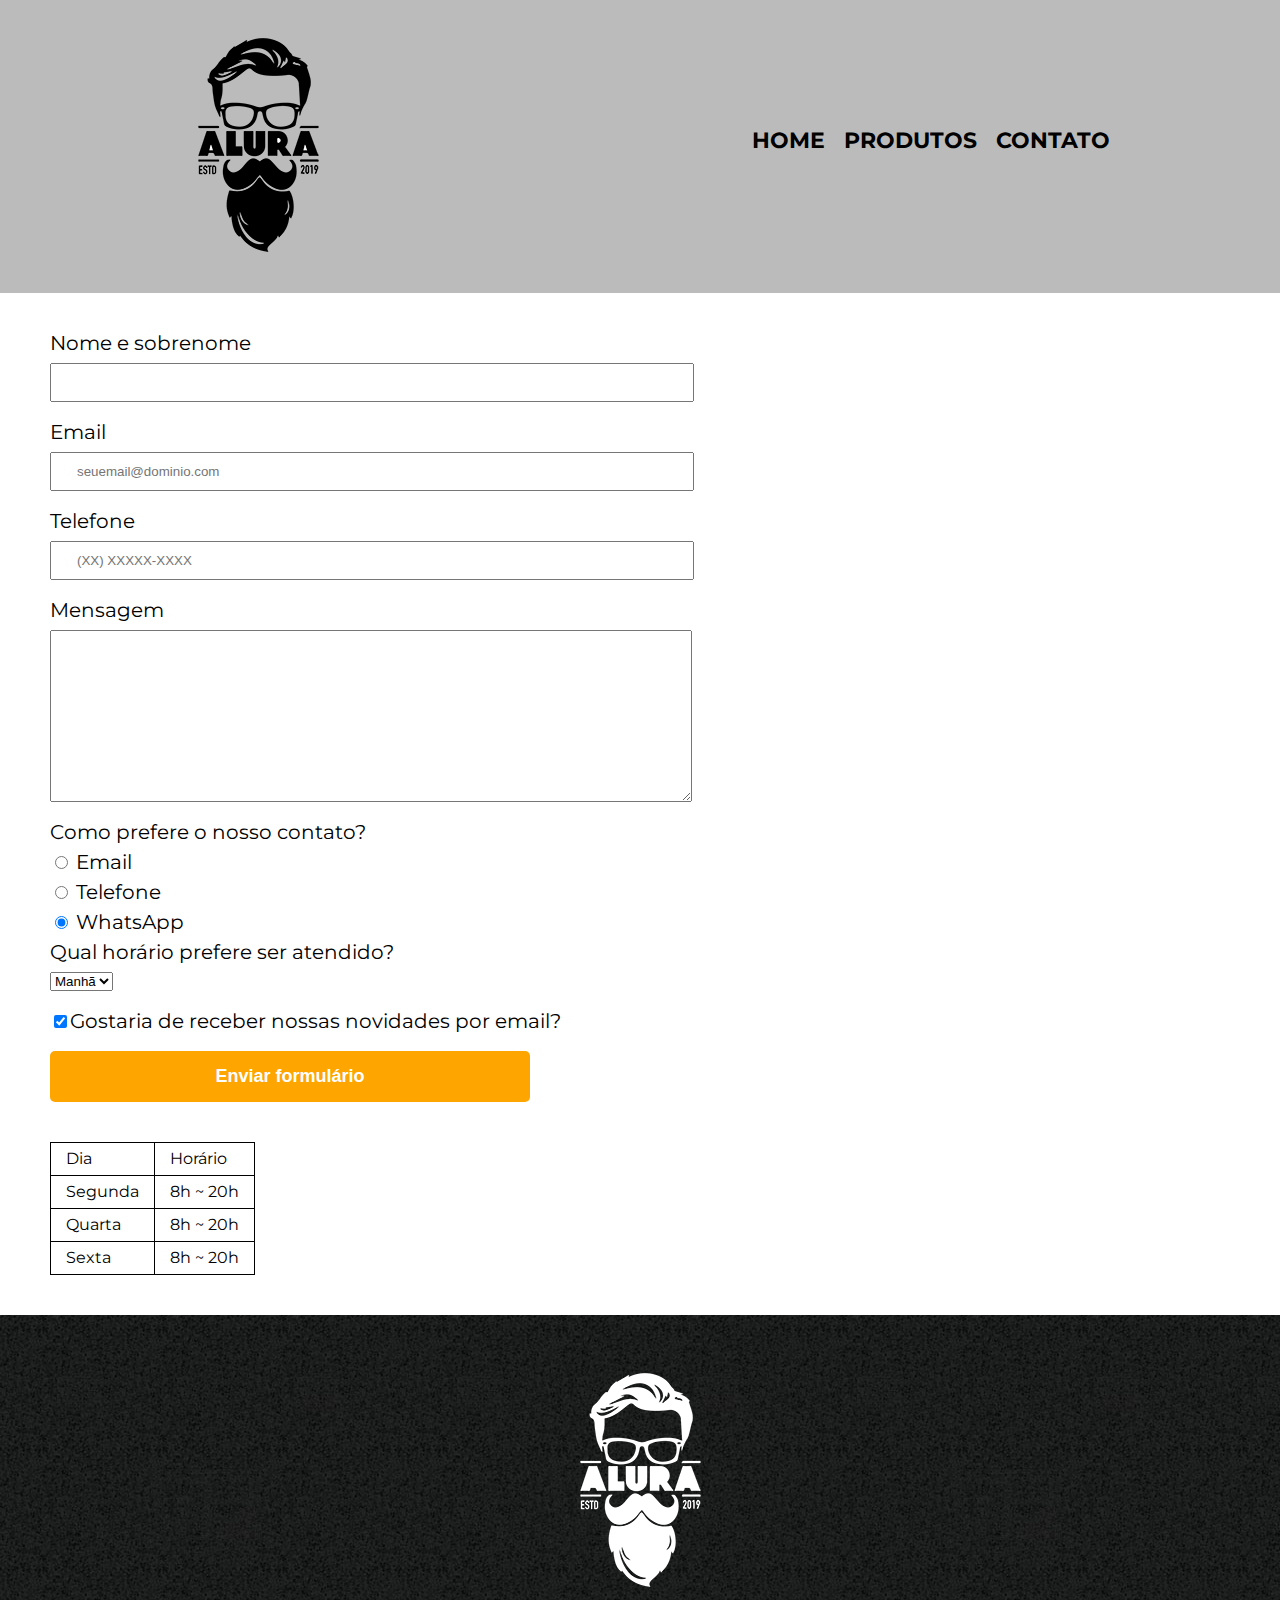
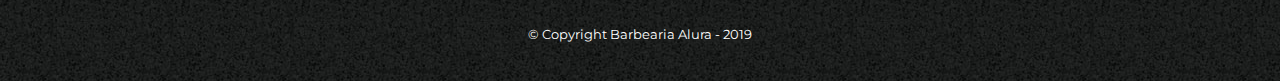
==== contato.html @ 8f4c0c02 "adicionado envio de email formspree" ====
<!DOCTYPE html>
<html lang="pt-br">
	<head>
		<meta charset="UTF-8">
		<meta name="viewport" content="width=device-width">
		<title>Contato - Barbearia Alura</title>
		<link rel="shortcut icon" href="logo.png">
		<link rel="stylesheet" href="reset.css">
		<link rel="stylesheet" href="style.css">
		<link href="https://fonts.googleapis.com/css?family=Montserrat&display=swap" rel="stylesheet">
	</head>
	<body>
		<header>
			<div class="caixa">
				<h1><img src="logo.png" alt="Logo da Barbearia Alura"></h1>

				<nav>
					<ul>
						<li><a href="index.html">Home</a></li>
						<li><a href="produtos.html">Produtos</a></li>
						<li><a href="contato.html">Contato</a></li>
					</ul>
				</nav>
			</div>
		</header>

		<main>
			<form class="formlularios" action="https://formspree.io/f/xyyvegln" method="POST">
				<label for="nomesobrenome">Nome e sobrenome</label>
				<input type="text" name="Nome" id="nomesobrenome" class="input-padrao" required>

				<label for="email">Email</label>
				<input type="email" name="e-mail" id="email" class="input-padrao" required placeholder="seuemail@dominio.com">

				<label for="telefone">Telefone</label>
				<input type="tel" name="Telefone" id="telefone" class="input-padrao" required placeholder="(XX) XXXXX-XXXX">

				<label for="mensagem">Mensagem</label>
				<textarea name="Mensagem" cols="70" rows="10" id="mensagem" class="input-padrao" required></textarea>

				<fieldset>
					<legend>Como prefere o nosso contato?</legend>
					<label for="radio-email"><input type="radio" name="contato" value="email" id="radio-email"> Email</label>
					
					<label for="radio-telefone"><input type="radio" name="contato" value="telefone" id="radio-telefone"> Telefone</label>
					
					<label for="radio-whatsapp"><input type="radio" name="contato" value="whatsapp" id="radio-whatsapp" checked> WhatsApp</label>
				</fieldset>

				<fieldset>
					<legend>Qual horário prefere ser atendido?</legend>
					<select class="hora-escolha" name="Hoário">
						<option>Manhã</option>
						<option>Tarde</option>
						<option>Noite</option>
					</select>
				</fieldset>

				<label class="checkbox"><input type="checkbox" name="Newsletter" checked>Gostaria de receber nossas novidades por email?</label>

				<input type="submit" value="Enviar formulário" class="enviar">
			</form>

			<table class="tabela-hora">
				<tr>
					<td>Dia</td>
					<td>Horário</td>
				</tr>
				<tr>
					<td>Segunda</td>
					<td>8h ~ 20h</td>
				</tr>
				<tr>
					<td>Quarta</td>
					<td>8h ~ 20h</td>
				</tr>
				<tr>
					<td>Sexta</td>
					<td>8h ~ 20h</td>
				</tr>
			</table>
		</main>

		<footer>
			<img src="logo-branco.png" alt="Logo da Barbearia Alura">
			<p class="copyright">&copy; Copyright Barbearia Alura - 2019</p>
		</footer>
	</body>
</html>
---- style.css ----
body {
	font-family: 'Montserrat', sans-serif;
}

header {
	background: #BBBBBB;
	padding: 20px 0;
}

.caixa {
	position: relative;
	width: 940px;
	margin: 0 auto;
}

nav {
	position: absolute;
	top: 110px;
	right: 0;
}

nav li {
	display: inline;
	margin: 0 0 0 15px;
}

nav a {
	text-transform: uppercase;
	color: #000000;
	font-weight: bold;
	font-size: 22px;
	text-decoration: none;
}

nav a:hover {
	color: #C78C19;
	text-decoration: underline;
}

.produtos {
	width: 940px;
	margin: 0 auto;
	padding: 50px 0;
}

.produtos li {
	display: inline-block;
	text-align: center;
	width: 30%;
	vertical-align: top;
	margin: 0 1.5%;
	padding: 30px 10px;
	box-sizing: border-box;
	border: 2px solid #000000;
	border-radius: 10px;
}

.produtos li:hover {
	border-color: #C78C19;
}

.produtos li:active {
	border-color: #088C19;	
}

.produtos li:hover h2 {
	font-size: 34px;
}

.produtos h2 {
	font-size: 30px;
	font-weight: bold;
}

.produto-descricao {
	font-size: 18px;
}

.produto-preco {
	font-size: 22px;
	font-weight: bold;
	margin-top: 10px;
}

footer {
	text-align: center;
	background: url("bg.jpg");
	padding: 40px 0;
}

.copyright {
	color: #FFFFFF;
	font-size: 13px;
	margin: 20px 0 0;
}

main {
	
}

form {
	margin: 40px 0;
	padding: 0 50px
}

form label, form legend {
	display:block;
	font-size: 20px;
	margin: 0 0 10px;
}

.input-padrao {
	display: block;
	margin: 0 0 20px;
	padding: 10px 25px;
	width: 50%;
}

.checkbox {
	margin: 20px 0;
}

.enviar {
	width:480px;
	padding: 15px 0;
	background: orange;
	color: white;
	font-weight: bold;
	font-size: 18px;
	border: none;
	border-radius: 5px;
	transition: 1s all;
	cursor: pointer;
}

.enviar:hover {
	background: darkorange;
	transform: scale(1.2);
}

table {
	margin: 20px 0 40px;
}

.tabela-hora {
	margin: 20px 0 40px 50px
}

thead {
	background: #555555;
	color: white;
	font-weight: bold;
}

td, th {
	border: 1px solid #000000;
	padding: 8px 15px;
}

::-webkit-scrollbar {
	display: none;
}


/* css da página inicial */
.banner {
	width:100%;
}

.titulo-principal {
	text-align: center;
	font-weight: bold;
	font-size: 2em;
	margin: 0 0 1em;
	clear: left;
}

.principal {
	padding: 3em 0;
	background: #FEFEFE;
	width: 940px;
	margin: 0 auto;
}

.principal p {
	margin: 0 0 1em;
}

.principal strong {
	font-weight: bold;
}

.principal em {
	font-style: italic;
}

.utensilios {
	width: 120px;
	float: left;
	margin: 0 20px 20px 0;
}

.mapa {
	padding: 3em 0;
	background: linear-gradient(#FEFEFE, #888888);
}

.mapa-conteudo {
	width: 940px;
	margin: 0 auto;
}

.mapa p {
	margin: 0 0 2em;
	text-align: center;
}

.beneficios {
	padding: 3em 0;
	background: #888888;
}

.conteudo-beneficios {
	width: 640px;
	margin: 0 auto;
}

.lista-beneficios {
	width: 40%;
	display: inline-block;
	vertical-align: top;
}

.itens {
	line-height: 1.5;
}

.itens:before {
    content: "★";
}

.itens:first-child {
	font-weight: bold;
}

.imagem-beneficios {
	width: 60%;
	opacity: 1;
	transition: 400ms;
	box-shadow: 10px 10px 10px 0 #000000;
}

.imagem-beneficios:hover {
	opacity: 0.3;
}

.video {
	width: 560px;
	margin: 2em auto;
}

/*Acessando em resolução menor*/

@media screen and (max-width: 940px) {
	.caixa, .principal, .conteudo-beneficios, .mapa-conteudo, .video, .produtos {
		width: auto;
		padding: 30px;
	}

	.caixa {
		text-align: center;
	}

	h1 {
		text-align: center;
	}

	nav {
		position: static;
	}

	.lista-beneficios, .imagem-beneficios {
		width: 100%;
	}

	.produtos li {
		display: block;
		text-align: center;
		width: 70%;
		margin: 20px auto;
		padding: 20px 10px;
	}

	.produtos li:hover h2 {
		font-size: 32px;
	}

	.produtos img {
		width: 80%;
	}	

	.input-padrao {
		width:80%;
	}

	.enviar {
		width:80%;
}

/*Acessando pelo celular*/

@media screen and (max-width: 480px) {
	.caixa, .principal, .conteudo-beneficios, .mapa-conteudo, .video, .produtos {
		width: auto;
		padding: 10px;
	}

	h1 {
		text-align: center;
	}

	nav {
		position: static;
	}

	.lista-beneficios, .imagem-beneficios, .enviar {
		width: 100%;
	}

	.produtos li {
		display: block;
		text-align: center;
		width: 70%;
		margin: 20px auto;
		padding: 20px 10px;
	}

	.produtos li:hover h2 {
		font-size: 32px;
	}

	.produtos img {
		width: 80%;
	}
}
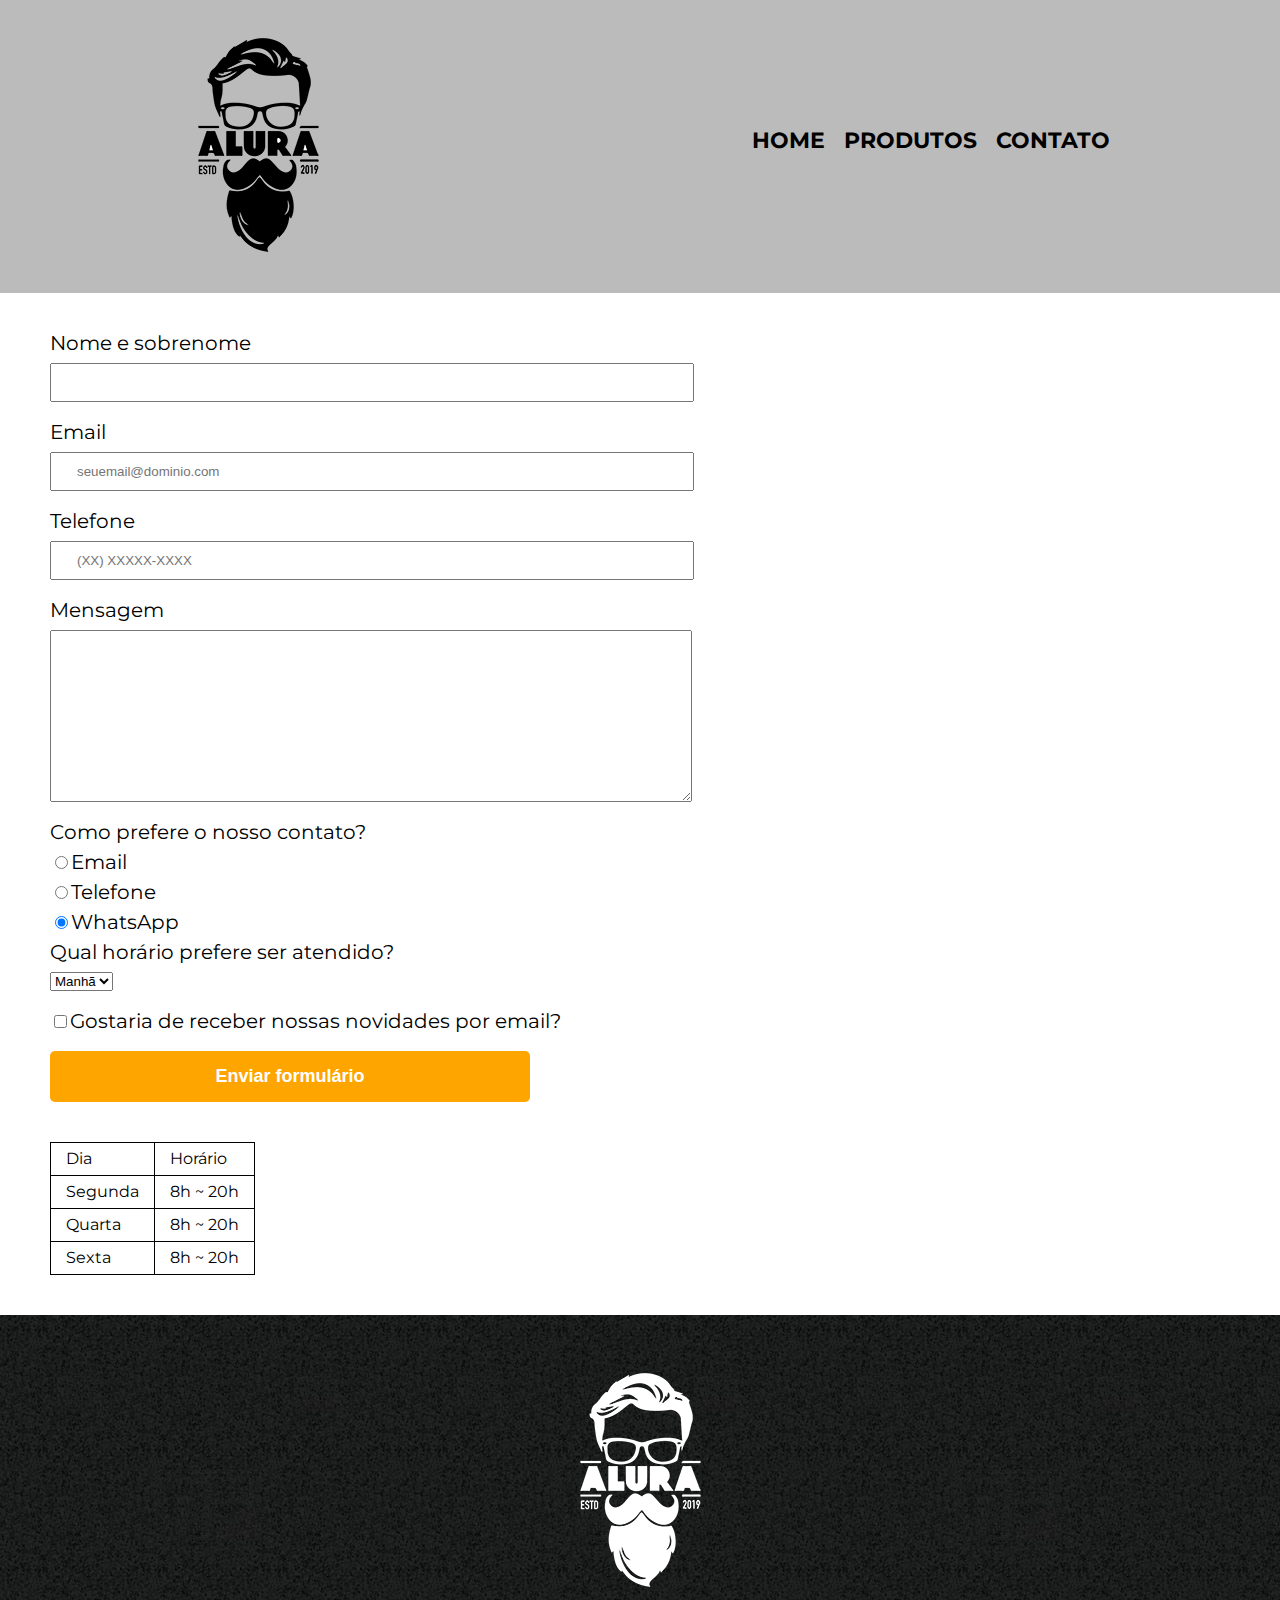
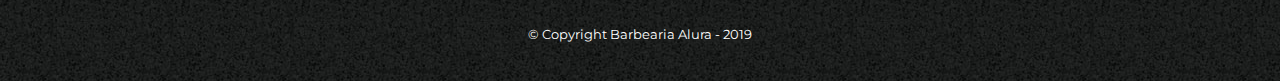
==== commit 3f114cd2: "enviar resposta completa" ====
--- a/contato.html
+++ b/contato.html
@@ -8,6 +8,8 @@
 		<link rel="stylesheet" href="reset.css">
 		<link rel="stylesheet" href="style.css">
 		<link href="https://fonts.googleapis.com/css?family=Montserrat&display=swap" rel="stylesheet">
+		<script src="https://ajax.googleapis.com/ajax/libs/jquery/2.1.1/jquery.min.js"></script>
+		<script type="text/javascript" src="script.js"></script>
 	</head>
 	<body>
 		<header>
@@ -25,7 +27,7 @@
 		</header>
 
 		<main>
-			<form class="formlularios" action="https://formspree.io/f/xyyvegln" method="POST">
+			<form class="formlularios" id="formularios" action= "javascript:enviarForm()" method="POST">
 				<label for="nomesobrenome">Nome e sobrenome</label>
 				<input type="text" name="Nome" id="nomesobrenome" class="input-padrao" required>
 
@@ -33,18 +35,18 @@
 				<input type="email" name="e-mail" id="email" class="input-padrao" required placeholder="seuemail@dominio.com">
 
 				<label for="telefone">Telefone</label>
-				<input type="tel" name="Telefone" id="telefone" class="input-padrao" required placeholder="(XX) XXXXX-XXXX">
+				<input type="tel" maxlength="15" name="Telefone" id="telefone" class="input-padrao" required placeholder="(XX) XXXXX-XXXX" onkeyup="handlePhone(event)">
 
 				<label for="mensagem">Mensagem</label>
 				<textarea name="Mensagem" cols="70" rows="10" id="mensagem" class="input-padrao" required></textarea>
 
 				<fieldset>
 					<legend>Como prefere o nosso contato?</legend>
-					<label for="radio-email"><input type="radio" name="contato" value="email" id="radio-email"> Email</label>
+					<label for="radio-email"><input type="radio" name="contato" value="email" id="radio-email">Email</label>
 					
-					<label for="radio-telefone"><input type="radio" name="contato" value="telefone" id="radio-telefone"> Telefone</label>
+					<label for="radio-telefone"><input type="radio" name="contato" value="telefone" id="radio-telefone">Telefone</label>
 					
-					<label for="radio-whatsapp"><input type="radio" name="contato" value="whatsapp" id="radio-whatsapp" checked> WhatsApp</label>
+					<label for="radio-whatsapp"><input type="radio" name="contato" value="whatsapp" id="radio-whatsapp" checked>WhatsApp</label>
 				</fieldset>
 
 				<fieldset>
@@ -56,9 +58,9 @@
 					</select>
 				</fieldset>
 
-				<label class="checkbox"><input type="checkbox" name="Newsletter" checked>Gostaria de receber nossas novidades por email?</label>
+				<label class="checkbox"><input type="checkbox" name="Newsletter" id="newsletter">Gostaria de receber nossas novidades por email?</label>
 
-				<input type="submit" value="Enviar formulário" class="enviar">
+				<input type="submit" value="Enviar formulário" class="enviar" id="enviar" onclick="enviarForm()">
 			</form>
 
 			<table class="tabela-hora">
--- a/style.css
+++ b/style.css
@@ -233,14 +233,11 @@
 
 .itens {
 	line-height: 1.5;
+	font-weight: bold;
 }
 
 .itens:before {
     content: "★";
-}
-
-.itens:first-child {
-	font-weight: bold;
 }
 
 .imagem-beneficios {
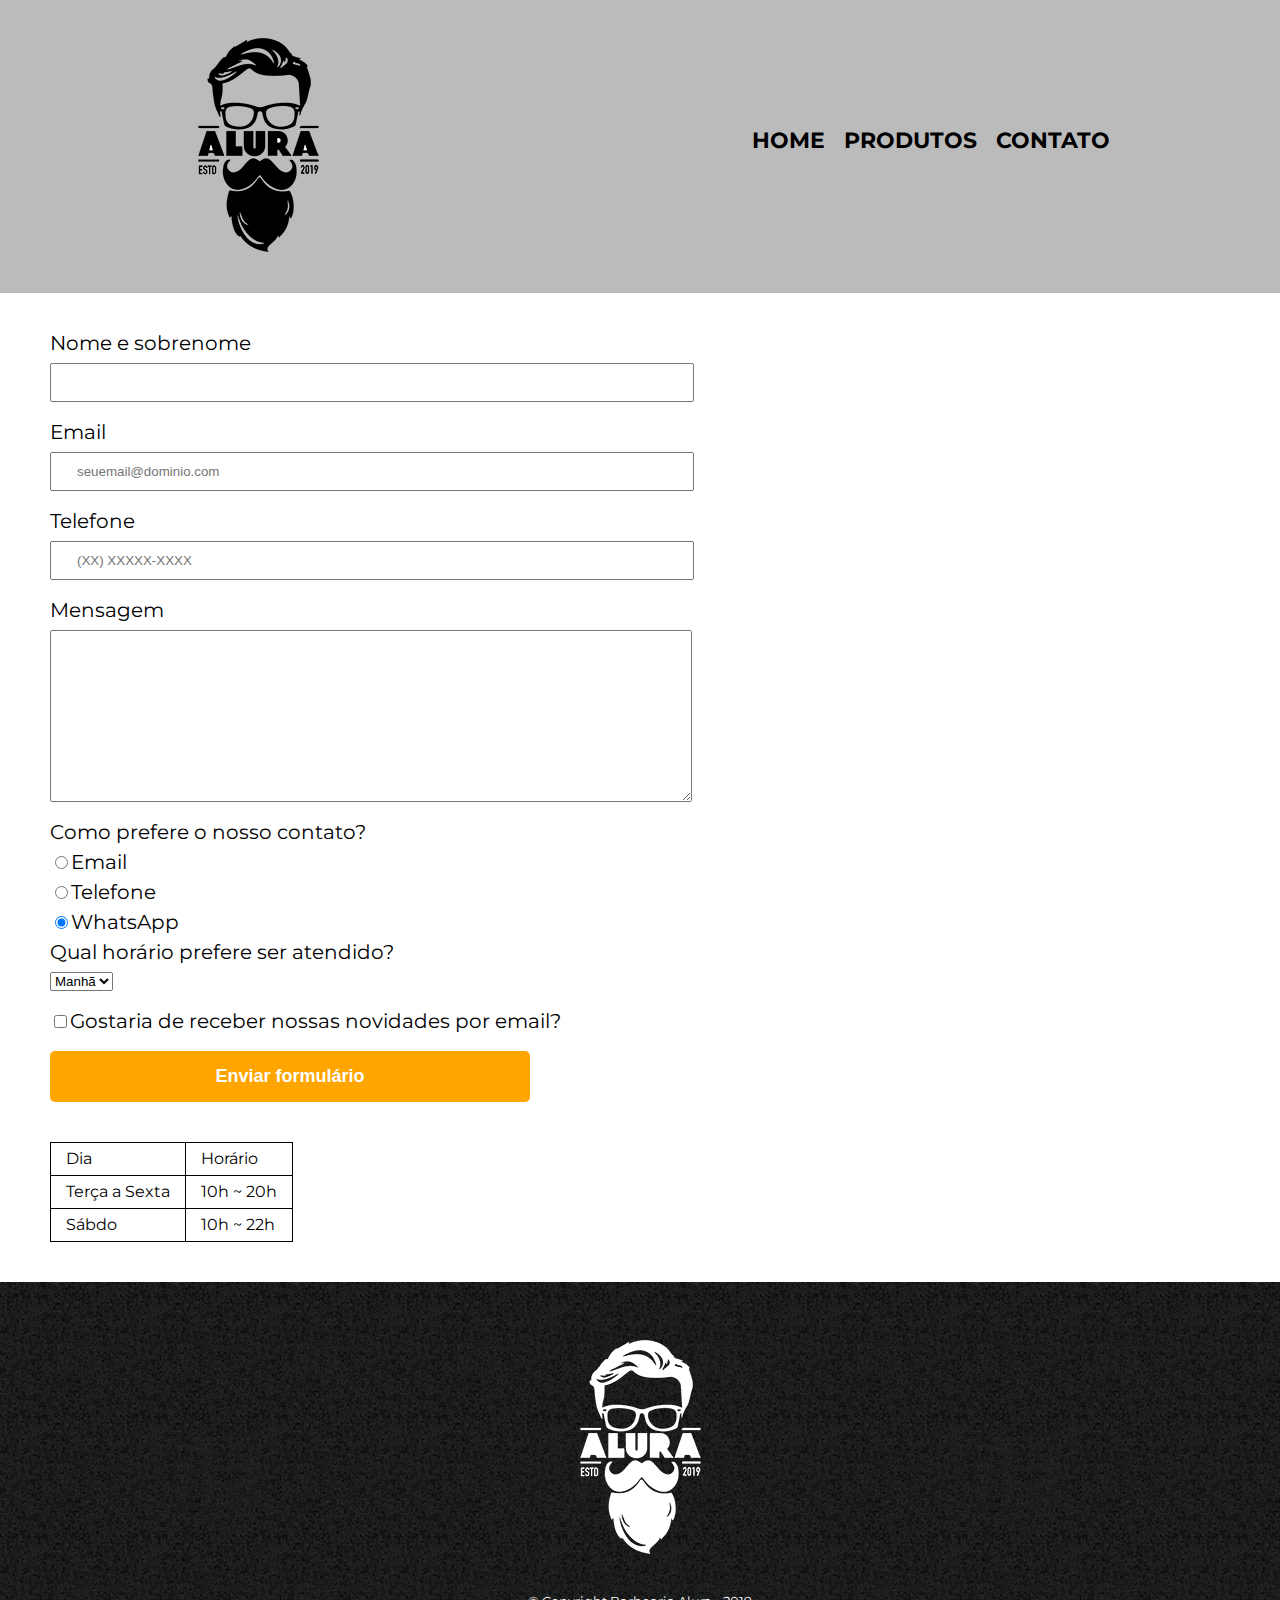
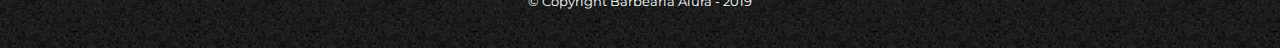
==== commit b689cd6f: "novo horário" ====
--- a/contato.html
+++ b/contato.html
@@ -4,17 +4,17 @@
 		<meta charset="UTF-8">
 		<meta name="viewport" content="width=device-width">
 		<title>Contato - Barbearia Alura</title>
-		<link rel="shortcut icon" href="logo.png">
-		<link rel="stylesheet" href="reset.css">
-		<link rel="stylesheet" href="style.css">
+		<link rel="shortcut icon" href="img/logo.png">
+		<link rel="stylesheet" href="style/reset.css">
+		<link rel="stylesheet" href="style/style.css">
 		<link href="https://fonts.googleapis.com/css?family=Montserrat&display=swap" rel="stylesheet">
 		<script src="https://ajax.googleapis.com/ajax/libs/jquery/2.1.1/jquery.min.js"></script>
-		<script type="text/javascript" src="script.js"></script>
+		<script type="text/javascript" src="script/script.js"></script>
 	</head>
 	<body>
 		<header>
 			<div class="caixa">
-				<h1><img src="logo.png" alt="Logo da Barbearia Alura"></h1>
+				<h1><img src="img/logo.png" alt="Logo da Barbearia Alura"></h1>
 
 				<nav>
 					<ul>
@@ -42,16 +42,16 @@
 
 				<fieldset>
 					<legend>Como prefere o nosso contato?</legend>
-					<label for="radio-email"><input type="radio" name="contato" value="email" id="radio-email">Email</label>
+					<label for="radio-email"><input type="radio" name="contato" value="Email" id="radio-email">Email</label>
 					
-					<label for="radio-telefone"><input type="radio" name="contato" value="telefone" id="radio-telefone">Telefone</label>
+					<label for="radio-telefone"><input type="radio" name="contato" value="Telefone" id="radio-telefone">Telefone</label>
 					
-					<label for="radio-whatsapp"><input type="radio" name="contato" value="whatsapp" id="radio-whatsapp" checked>WhatsApp</label>
+					<label for="radio-whatsapp"><input type="radio" name="contato" value="WhatsApp" id="radio-whatsapp" checked>WhatsApp</label>
 				</fieldset>
 
 				<fieldset>
 					<legend>Qual horário prefere ser atendido?</legend>
-					<select class="hora-escolha" name="Hoário">
+					<select class="hora-escolha" name="Hoário" id="horario">
 						<option>Manhã</option>
 						<option>Tarde</option>
 						<option>Noite</option>
@@ -69,22 +69,18 @@
 					<td>Horário</td>
 				</tr>
 				<tr>
-					<td>Segunda</td>
-					<td>8h ~ 20h</td>
+					<td>Terça a Sexta</td>
+					<td>10h ~ 20h</td>
 				</tr>
 				<tr>
-					<td>Quarta</td>
-					<td>8h ~ 20h</td>
-				</tr>
-				<tr>
-					<td>Sexta</td>
-					<td>8h ~ 20h</td>
+					<td>Sábdo</td>
+					<td>10h ~ 22h</td>
 				</tr>
 			</table>
 		</main>
 
 		<footer>
-			<img src="logo-branco.png" alt="Logo da Barbearia Alura">
+			<img src="img/logo-branco.png" alt="Logo da Barbearia Alura">
 			<p class="copyright">&copy; Copyright Barbearia Alura - 2019</p>
 		</footer>
 	</body>
--- a/style/style.css
+++ b/style/style.css
@@ -0,0 +1,342 @@
+body {
+	font-family: 'Montserrat', sans-serif;
+}
+
+header {
+	background: #BBBBBB;
+	padding: 20px 0;
+}
+
+.caixa {
+	position: relative;
+	width: 940px;
+	margin: 0 auto;
+}
+
+nav {
+	position: absolute;
+	top: 110px;
+	right: 0;
+}
+
+nav li {
+	display: inline;
+	margin: 0 0 0 15px;
+}
+
+nav a {
+	text-transform: uppercase;
+	color: #000000;
+	font-weight: bold;
+	font-size: 22px;
+	text-decoration: none;
+}
+
+nav a:hover {
+	color: #C78C19;
+	text-decoration: underline;
+}
+
+.produtos {
+	width: 940px;
+	margin: 0 auto;
+	padding: 50px 0;
+}
+
+.produtos li {
+	display: inline-block;
+	text-align: center;
+	width: 30%;
+	vertical-align: top;
+	margin: 0 1.5%;
+	padding: 30px 10px;
+	box-sizing: border-box;
+	border: 2px solid #000000;
+	border-radius: 10px;
+}
+
+.produtos li:hover {
+	border-color: #C78C19;
+}
+
+.produtos li:active {
+	border-color: #088C19;	
+}
+
+.produtos li:hover h2 {
+	font-size: 34px;
+}
+
+.produtos h2 {
+	font-size: 30px;
+	font-weight: bold;
+}
+
+.produto-descricao {
+	font-size: 18px;
+}
+
+.produto-preco {
+	font-size: 22px;
+	font-weight: bold;
+	margin-top: 10px;
+}
+
+footer {
+	text-align: center;
+	background: url("../img/bg.jpg");
+	padding: 40px 0;
+}
+
+.copyright {
+	color: #FFFFFF;
+	font-size: 13px;
+	margin: 20px 0 0;
+}
+
+main {
+	
+}
+
+form {
+	margin: 40px 0;
+	padding: 0 50px
+}
+
+form label, form legend {
+	display:block;
+	font-size: 20px;
+	margin: 0 0 10px;
+}
+
+.input-padrao {
+	display: block;
+	margin: 0 0 20px;
+	padding: 10px 25px;
+	width: 50%;
+}
+
+.checkbox {
+	margin: 20px 0;
+}
+
+.enviar {
+	width:480px;
+	padding: 15px 0;
+	background: orange;
+	color: white;
+	font-weight: bold;
+	font-size: 18px;
+	border: none;
+	border-radius: 5px;
+	transition: 1s all;
+	cursor: pointer;
+}
+
+.enviar:hover {
+	background: darkorange;
+	transform: scale(1.2);
+}
+
+table {
+	margin: 20px 0 40px;
+}
+
+.tabela-hora {
+	margin: 20px 0 40px 50px
+}
+
+thead {
+	background: #555555;
+	color: white;
+	font-weight: bold;
+}
+
+td, th {
+	border: 1px solid #000000;
+	padding: 8px 15px;
+}
+
+::-webkit-scrollbar {
+	display: none;
+}
+
+
+/* css da página inicial */
+.banner {
+	width:100%;
+}
+
+.titulo-principal {
+	text-align: center;
+	font-weight: bold;
+	font-size: 2em;
+	margin: 0 0 1em;
+	clear: left;
+}
+
+.principal {
+	padding: 3em 0;
+	background: #FEFEFE;
+	width: 940px;
+	margin: 0 auto;
+}
+
+.principal p {
+	margin: 0 0 1em;
+}
+
+.principal strong {
+	font-weight: bold;
+}
+
+.principal em {
+	font-style: italic;
+}
+
+.utensilios {
+	width: 120px;
+	float: left;
+	margin: 0 20px 20px 0;
+}
+
+.mapa {
+	padding: 3em 0;
+	background: linear-gradient(#FEFEFE, #888888);
+}
+
+.mapa-conteudo {
+	width: 940px;
+	margin: 0 auto;
+}
+
+.mapa p {
+	margin: 0 0 2em;
+	text-align: center;
+}
+
+.beneficios {
+	padding: 3em 0;
+	background: #888888;
+}
+
+.conteudo-beneficios {
+	width: 640px;
+	margin: 0 auto;
+}
+
+.lista-beneficios {
+	width: 40%;
+	display: inline-block;
+	vertical-align: top;
+}
+
+.itens {
+	line-height: 1.5;
+	font-weight: bold;
+}
+
+.itens:before {
+    content: "★";
+}
+
+.imagem-beneficios {
+	width: 60%;
+	opacity: 1;
+	transition: 400ms;
+	box-shadow: 10px 10px 10px 0 #000000;
+}
+
+.imagem-beneficios:hover {
+	opacity: 0.3;
+}
+
+.video {
+	width: 560px;
+	margin: 2em auto;
+}
+
+/*Acessando em resolução menor*/
+
+@media screen and (max-width: 940px) {
+	.caixa, .principal, .conteudo-beneficios, .mapa-conteudo, .video, .produtos {
+		width: auto;
+		padding: 30px;
+	}
+
+	.caixa {
+		text-align: center;
+	}
+
+	h1 {
+		text-align: center;
+	}
+
+	nav {
+		position: static;
+	}
+
+	.lista-beneficios, .imagem-beneficios {
+		width: 100%;
+	}
+
+	.produtos li {
+		display: block;
+		text-align: center;
+		width: 70%;
+		margin: 20px auto;
+		padding: 20px 10px;
+	}
+
+	.produtos li:hover h2 {
+		font-size: 32px;
+	}
+
+	.produtos img {
+		width: 80%;
+	}	
+
+	.input-padrao {
+		width:80%;
+	}
+
+	.enviar {
+		width:80%;
+}
+
+/*Acessando pelo celular*/
+
+@media screen and (max-width: 480px) {
+	.caixa, .principal, .conteudo-beneficios, .mapa-conteudo, .video, .produtos {
+		width: auto;
+		padding: 10px;
+	}
+
+	h1 {
+		text-align: center;
+	}
+
+	nav {
+		position: static;
+	}
+
+	.lista-beneficios, .imagem-beneficios, .enviar {
+		width: 100%;
+	}
+
+	.produtos li {
+		display: block;
+		text-align: center;
+		width: 70%;
+		margin: 20px auto;
+		padding: 20px 10px;
+	}
+
+	.produtos li:hover h2 {
+		font-size: 32px;
+	}
+
+	.produtos img {
+		width: 80%;
+	}
+}
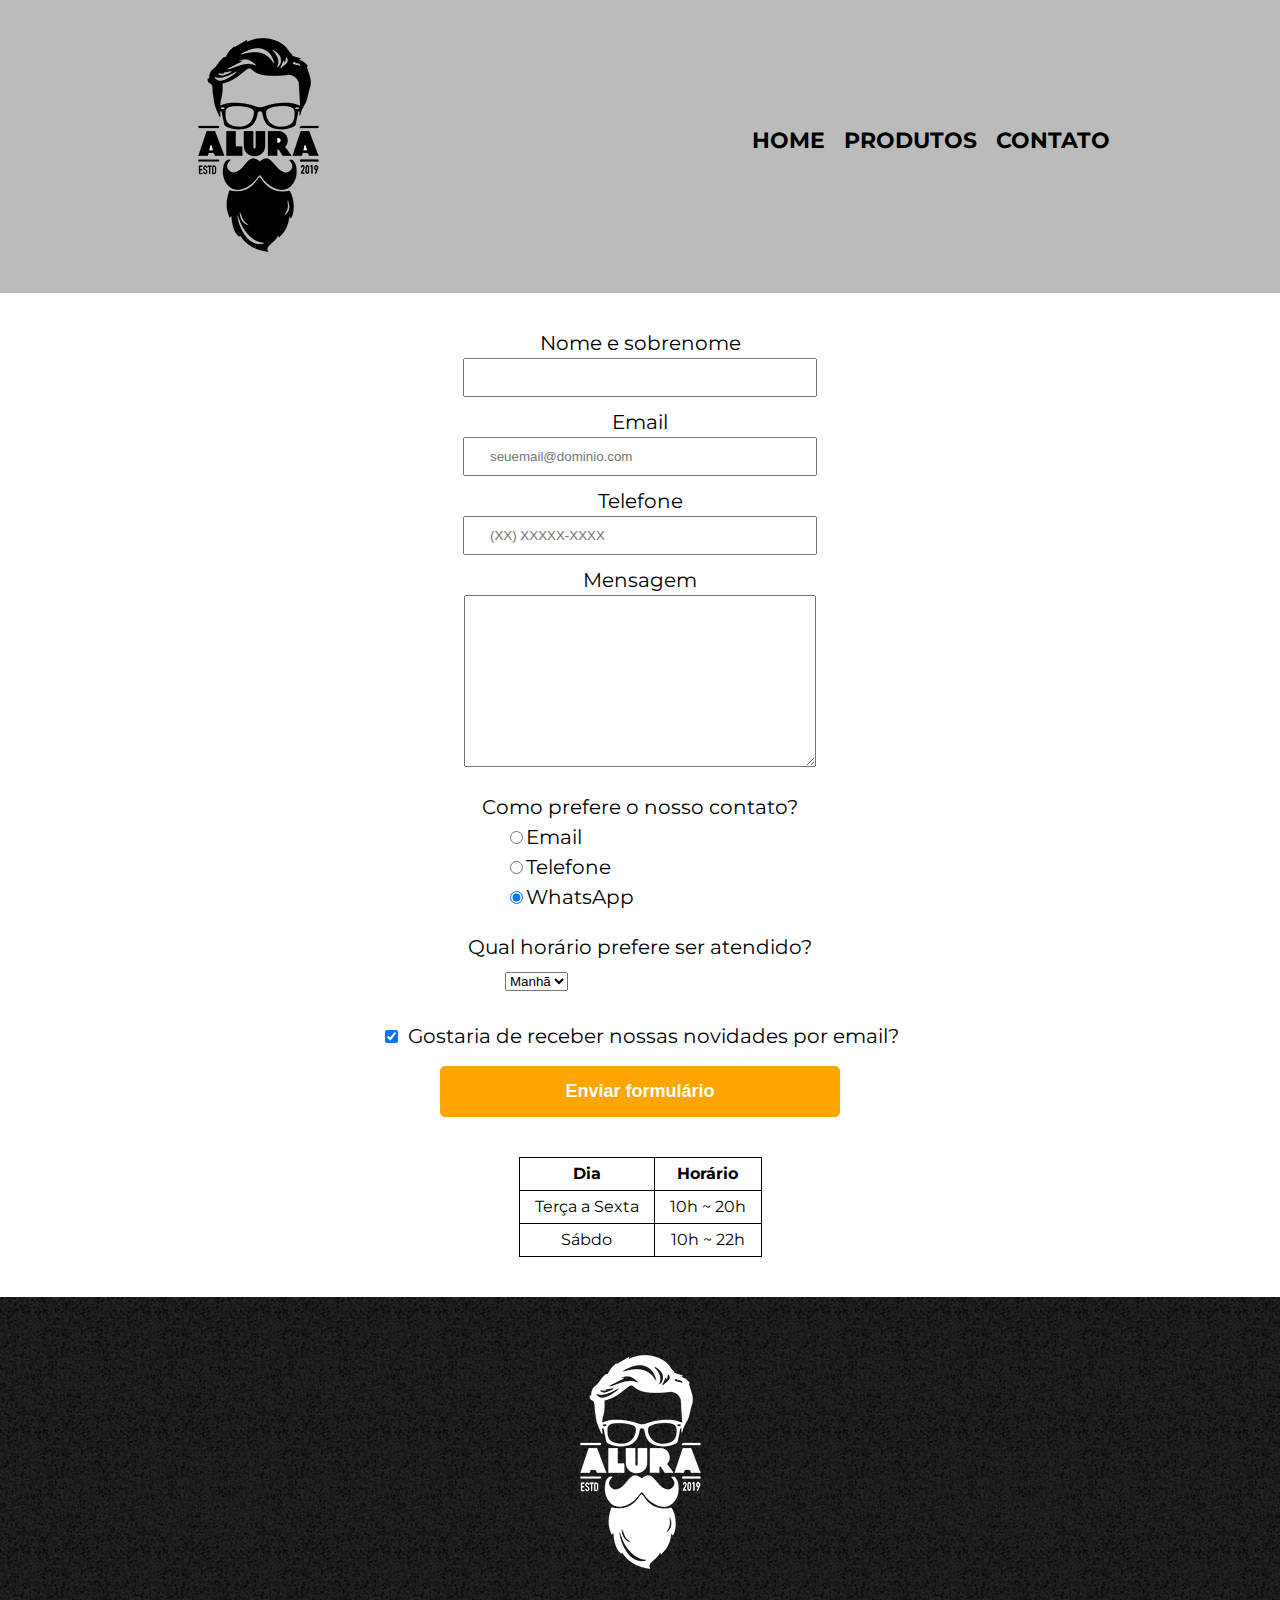
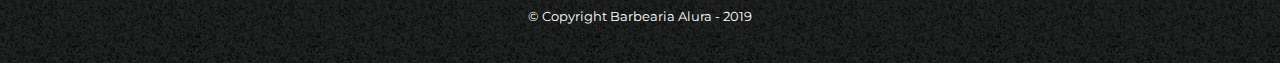
==== commit 5093a7a0: "estilo forms" ====
--- a/contato.html
+++ b/contato.html
@@ -11,7 +11,7 @@
 		<script src="https://ajax.googleapis.com/ajax/libs/jquery/2.1.1/jquery.min.js"></script>
 		<script type="text/javascript" src="script/script.js"></script>
 	</head>
-	<body>
+	<body onload="loading()">
 		<header>
 			<div class="caixa">
 				<h1><img src="img/logo.png" alt="Logo da Barbearia Alura"></h1>
@@ -28,34 +28,38 @@
 
 		<main>
 			<form class="formlularios" id="formularios" action= "javascript:enviarForm()" method="POST">
-				<label for="nomesobrenome">Nome e sobrenome</label>
+				<label class="input-label" for="nomesobrenome">Nome e sobrenome</label>
 				<input type="text" name="Nome" id="nomesobrenome" class="input-padrao" required>
 
-				<label for="email">Email</label>
+				<label class="input-label" for="email">Email</label>
 				<input type="email" name="e-mail" id="email" class="input-padrao" required placeholder="seuemail@dominio.com">
 
-				<label for="telefone">Telefone</label>
+				<label class="input-label" for="telefone">Telefone</label>
 				<input type="tel" maxlength="15" name="Telefone" id="telefone" class="input-padrao" required placeholder="(XX) XXXXX-XXXX" onkeyup="handlePhone(event)">
 
-				<label for="mensagem">Mensagem</label>
+				<label class="input-label" for="mensagem">Mensagem</label>
 				<textarea name="Mensagem" cols="70" rows="10" id="mensagem" class="input-padrao" required></textarea>
 
 				<fieldset>
 					<legend>Como prefere o nosso contato?</legend>
-					<label for="radio-email"><input type="radio" name="contato" value="Email" id="radio-email">Email</label>
-					
-					<label for="radio-telefone"><input type="radio" name="contato" value="Telefone" id="radio-telefone">Telefone</label>
-					
-					<label for="radio-whatsapp"><input type="radio" name="contato" value="WhatsApp" id="radio-whatsapp" checked>WhatsApp</label>
+					<div class="checkbox-list">
+						<label class="checkbox-label" for="radio-email"><input type="radio" name="contato" value="Email" id="radio-email">Email</label>
+						
+						<label class="checkbox-label" for="radio-telefone"><input type="radio" name="contato" value="Telefone" id="radio-telefone">Telefone</label>
+						
+						<label class="checkbox-label" for="radio-whatsapp"><input type="radio" name="contato" value="WhatsApp" id="radio-whatsapp" checked>WhatsApp</label>
+					</div>
 				</fieldset>
 
 				<fieldset>
-					<legend>Qual horário prefere ser atendido?</legend>
-					<select class="hora-escolha" name="Hoário" id="horario">
-						<option>Manhã</option>
-						<option>Tarde</option>
-						<option>Noite</option>
-					</select>
+					<legend class="select-legend">Qual horário prefere ser atendido?</legend>
+					<div class="select-list">
+						<select class="hora-escolha" name="Hoário" id="horario">
+							<option>Manhã</option>
+							<option>Tarde</option>
+							<option>Noite</option>
+						</select>
+					</div>
 				</fieldset>
 
 				<label class="checkbox"><input type="checkbox" name="Newsletter" id="newsletter">Gostaria de receber nossas novidades por email?</label>
@@ -64,7 +68,7 @@
 			</form>
 
 			<table class="tabela-hora">
-				<tr>
+				<tr class="cabecalho-tabela-hora">
 					<td>Dia</td>
 					<td>Horário</td>
 				</tr>
--- a/style/style.css
+++ b/style/style.css
@@ -1,342 +1,402 @@
 body {
-	font-family: 'Montserrat', sans-serif;
+  font-family: "Montserrat", sans-serif;
 }
 
 header {
-	background: #BBBBBB;
-	padding: 20px 0;
+  background: #bbbbbb;
+  padding: 20px 0;
 }
 
 .caixa {
-	position: relative;
-	width: 940px;
-	margin: 0 auto;
+  position: relative;
+  width: 940px;
+  margin: 0 auto;
 }
 
 nav {
-	position: absolute;
-	top: 110px;
-	right: 0;
+  position: absolute;
+  top: 110px;
+  right: 0;
 }
 
 nav li {
-	display: inline;
-	margin: 0 0 0 15px;
+  display: inline;
+  margin: 0 0 0 15px;
 }
 
 nav a {
-	text-transform: uppercase;
-	color: #000000;
-	font-weight: bold;
-	font-size: 22px;
-	text-decoration: none;
+  text-transform: uppercase;
+  color: #000000;
+  font-weight: bold;
+  font-size: 22px;
+  text-decoration: none;
 }
 
 nav a:hover {
-	color: #C78C19;
-	text-decoration: underline;
+  color: #c78c19;
+  text-decoration: underline;
 }
 
 .produtos {
-	width: 940px;
-	margin: 0 auto;
-	padding: 50px 0;
+  width: 940px;
+  margin: 0 auto;
+  padding: 50px 0;
 }
 
 .produtos li {
-	display: inline-block;
-	text-align: center;
-	width: 30%;
-	vertical-align: top;
-	margin: 0 1.5%;
-	padding: 30px 10px;
-	box-sizing: border-box;
-	border: 2px solid #000000;
-	border-radius: 10px;
+  display: inline-block;
+  text-align: center;
+  width: 30%;
+  vertical-align: top;
+  margin: 0 1.5%;
+  padding: 30px 10px;
+  box-sizing: border-box;
+  border: 2px solid #000000;
+  border-radius: 10px;
 }
 
 .produtos li:hover {
-	border-color: #C78C19;
+  border-color: #c78c19;
 }
 
 .produtos li:active {
-	border-color: #088C19;	
+  border-color: #088c19;
 }
 
 .produtos li:hover h2 {
-	font-size: 34px;
+  font-size: 34px;
 }
 
 .produtos h2 {
-	font-size: 30px;
-	font-weight: bold;
+  font-size: 30px;
+  font-weight: bold;
 }
 
 .produto-descricao {
-	font-size: 18px;
+  font-size: 18px;
 }
 
 .produto-preco {
-	font-size: 22px;
-	font-weight: bold;
-	margin-top: 10px;
+  font-size: 22px;
+  font-weight: bold;
+  margin-top: 10px;
 }
 
 footer {
-	text-align: center;
-	background: url("../img/bg.jpg");
-	padding: 40px 0;
+  text-align: center;
+  background: url("../img/bg.jpg");
+  padding: 40px 0;
 }
 
 .copyright {
-	color: #FFFFFF;
-	font-size: 13px;
-	margin: 20px 0 0;
-}
-
-main {
-	
+  color: #ffffff;
+  font-size: 13px;
+  margin: 20px 0 0;
+}
+
+.formlularios {
+  text-align: center;
 }
 
 form {
-	margin: 40px 0;
-	padding: 0 50px
-}
-
-form label, form legend {
-	display:block;
-	font-size: 20px;
-	margin: 0 0 10px;
+  margin: 40px 0;
+  padding: 0 50px;
+}
+
+fieldset {
+  margin-top: 30px;
+}
+
+form label,
+form legend {
+  display: block;
+  font-size: 20px;
+}
+
+.input-label {
+  margin: 15px 0 5px;
+}
+
+.checkbox-label {
+  margin: 10px 0 0;
 }
 
 .input-padrao {
-	display: block;
-	margin: 0 0 20px;
-	padding: 10px 25px;
-	width: 50%;
+  display: block;
+  margin: 0 auto;
+  padding: 10px 25px;
+  width: 300px;
 }
 
 .checkbox {
-	margin: 20px 0;
+  margin: 20px 0;
+}
+
+.checkbox-list,
+.select-list {
+  width: 300px;
+  margin: 0 auto;
+  text-align: left;
+  padding-left: 30px;
+}
+
+.hora-escolha {
+	margin-bottom: 15px;
+}
+
+#newsletter {
+  margin-right: 10px;
+}
+
+.select-legend {
+  margin-bottom: 15px;
 }
 
 .enviar {
-	width:480px;
-	padding: 15px 0;
-	background: orange;
-	color: white;
-	font-weight: bold;
-	font-size: 18px;
-	border: none;
-	border-radius: 5px;
-	transition: 1s all;
-	cursor: pointer;
+  width: 400px;
+  padding: 15px 0;
+  background: orange;
+  color: white;
+  font-weight: bold;
+  font-size: 18px;
+  border: none;
+  border-radius: 5px;
+  transition: 1s all;
+  cursor: pointer;
 }
 
 .enviar:hover {
-	background: darkorange;
-	transform: scale(1.2);
+  background: darkorange;
+  transform: scale(1.1);
 }
 
 table {
-	margin: 20px 0 40px;
+  margin: 20px 0 40px;
 }
 
 .tabela-hora {
-	margin: 20px 0 40px 50px
+  margin: 20px auto 40px;
+  text-align: center;
+}
+
+.cabecalho-tabela-hora {
+  font-weight: bold;
 }
 
 thead {
-	background: #555555;
-	color: white;
-	font-weight: bold;
-}
-
-td, th {
-	border: 1px solid #000000;
-	padding: 8px 15px;
+  background: #555555;
+  color: white;
+  font-weight: bold;
+}
+
+td,
+th {
+  border: 1px solid #000000;
+  padding: 8px 15px;
 }
 
 ::-webkit-scrollbar {
-	display: none;
-}
-
+  display: none;
+}
 
 /* css da página inicial */
 .banner {
-	width:100%;
+  width: 100%;
 }
 
 .titulo-principal {
-	text-align: center;
-	font-weight: bold;
-	font-size: 2em;
-	margin: 0 0 1em;
-	clear: left;
+  text-align: center;
+  font-weight: bold;
+  font-size: 2em;
+  margin: 0 0 1em;
+  clear: left;
 }
 
 .principal {
-	padding: 3em 0;
-	background: #FEFEFE;
-	width: 940px;
-	margin: 0 auto;
+  padding: 3em 0;
+  background: #fefefe;
+  width: 940px;
+  margin: 0 auto;
 }
 
 .principal p {
-	margin: 0 0 1em;
+  margin: 0 0 1em;
 }
 
 .principal strong {
-	font-weight: bold;
+  font-weight: bold;
 }
 
 .principal em {
-	font-style: italic;
+  font-style: italic;
 }
 
 .utensilios {
-	width: 120px;
-	float: left;
-	margin: 0 20px 20px 0;
+  width: 120px;
+  float: left;
+  margin: 0 20px 20px 0;
 }
 
 .mapa {
-	padding: 3em 0;
-	background: linear-gradient(#FEFEFE, #888888);
+  padding: 3em 0;
+  background: linear-gradient(#fefefe, #888888);
 }
 
 .mapa-conteudo {
-	width: 940px;
-	margin: 0 auto;
+  width: 940px;
+  margin: 0 auto;
 }
 
 .mapa p {
-	margin: 0 0 2em;
-	text-align: center;
+  margin: 0 0 2em;
+  text-align: center;
 }
 
 .beneficios {
-	padding: 3em 0;
-	background: #888888;
+  padding: 3em 0;
+  background: #888888;
 }
 
 .conteudo-beneficios {
-	width: 640px;
-	margin: 0 auto;
+  width: 640px;
+  margin: 0 auto;
 }
 
 .lista-beneficios {
-	width: 40%;
-	display: inline-block;
-	vertical-align: top;
+  width: 40%;
+  display: inline-block;
+  vertical-align: top;
 }
 
 .itens {
-	line-height: 1.5;
-	font-weight: bold;
+  line-height: 1.5;
+  font-weight: bold;
 }
 
 .itens:before {
-    content: "★";
+  content: "★";
 }
 
 .imagem-beneficios {
-	width: 60%;
-	opacity: 1;
-	transition: 400ms;
-	box-shadow: 10px 10px 10px 0 #000000;
+  width: 60%;
+  opacity: 1;
+  transition: 400ms;
+  box-shadow: 10px 10px 10px 0 #000000;
 }
 
 .imagem-beneficios:hover {
-	opacity: 0.3;
+  opacity: 0.3;
 }
 
 .video {
-	width: 560px;
-	margin: 2em auto;
+  width: 560px;
+  margin: 2em auto;
 }
 
 /*Acessando em resolução menor*/
 
 @media screen and (max-width: 940px) {
-	.caixa, .principal, .conteudo-beneficios, .mapa-conteudo, .video, .produtos {
-		width: auto;
-		padding: 30px;
-	}
-
-	.caixa {
-		text-align: center;
-	}
-
-	h1 {
-		text-align: center;
-	}
-
-	nav {
-		position: static;
-	}
-
-	.lista-beneficios, .imagem-beneficios {
-		width: 100%;
-	}
-
-	.produtos li {
-		display: block;
-		text-align: center;
-		width: 70%;
-		margin: 20px auto;
-		padding: 20px 10px;
-	}
-
-	.produtos li:hover h2 {
-		font-size: 32px;
-	}
-
-	.produtos img {
-		width: 80%;
-	}	
-
-	.input-padrao {
-		width:80%;
-	}
-
-	.enviar {
-		width:80%;
+  .caixa,
+  .principal,
+  .conteudo-beneficios,
+  .mapa-conteudo,
+  .video,
+  .produtos {
+    width: auto;
+    padding: 30px;
+  }
+
+  .caixa {
+    text-align: center;
+  }
+
+  h1 {
+    text-align: center;
+  }
+
+  nav {
+    position: static;
+  }
+
+  .lista-beneficios,
+  .imagem-beneficios {
+    width: 100%;
+  }
+
+  .produtos li {
+    display: block;
+    text-align: center;
+    width: 70%;
+    margin: 20px auto;
+    padding: 20px 10px;
+  }
+
+  .produtos li:hover h2 {
+    font-size: 32px;
+  }
+
+  .produtos img {
+    width: 80%;
+  }
+
+  .input-padrao {
+    width: 80%;
+  }
+
+  .enviar {
+    width: 80%;
+  }
 }
 
 /*Acessando pelo celular*/
 
 @media screen and (max-width: 480px) {
-	.caixa, .principal, .conteudo-beneficios, .mapa-conteudo, .video, .produtos {
-		width: auto;
-		padding: 10px;
-	}
-
-	h1 {
-		text-align: center;
-	}
-
-	nav {
-		position: static;
-	}
-
-	.lista-beneficios, .imagem-beneficios, .enviar {
-		width: 100%;
-	}
-
-	.produtos li {
-		display: block;
-		text-align: center;
-		width: 70%;
-		margin: 20px auto;
-		padding: 20px 10px;
-	}
-
-	.produtos li:hover h2 {
-		font-size: 32px;
-	}
-
-	.produtos img {
-		width: 80%;
-	}
-}
+  .caixa,
+  .principal,
+  .conteudo-beneficios,
+  .mapa-conteudo,
+  .video,
+  .produtos {
+    width: auto;
+    padding: 10px;
+  }
+
+  h1 {
+    text-align: center;
+  }
+
+  nav {
+    position: static;
+  }
+
+  .lista-beneficios,
+  .imagem-beneficios,
+  .enviar {
+    width: 100%;
+  }
+
+  .produtos li {
+    display: block;
+    text-align: center;
+    width: 70%;
+    margin: 20px auto;
+    padding: 20px 10px;
+  }
+
+  .produtos li:hover h2 {
+    font-size: 32px;
+  }
+
+  .produtos img {
+    width: 80%;
+  }
+
+  .formlularios {
+    text-align: left;
+  }
+
+  .checkbox-list,
+  .select-list {
+    padding-left: 0;
+  }
+}
